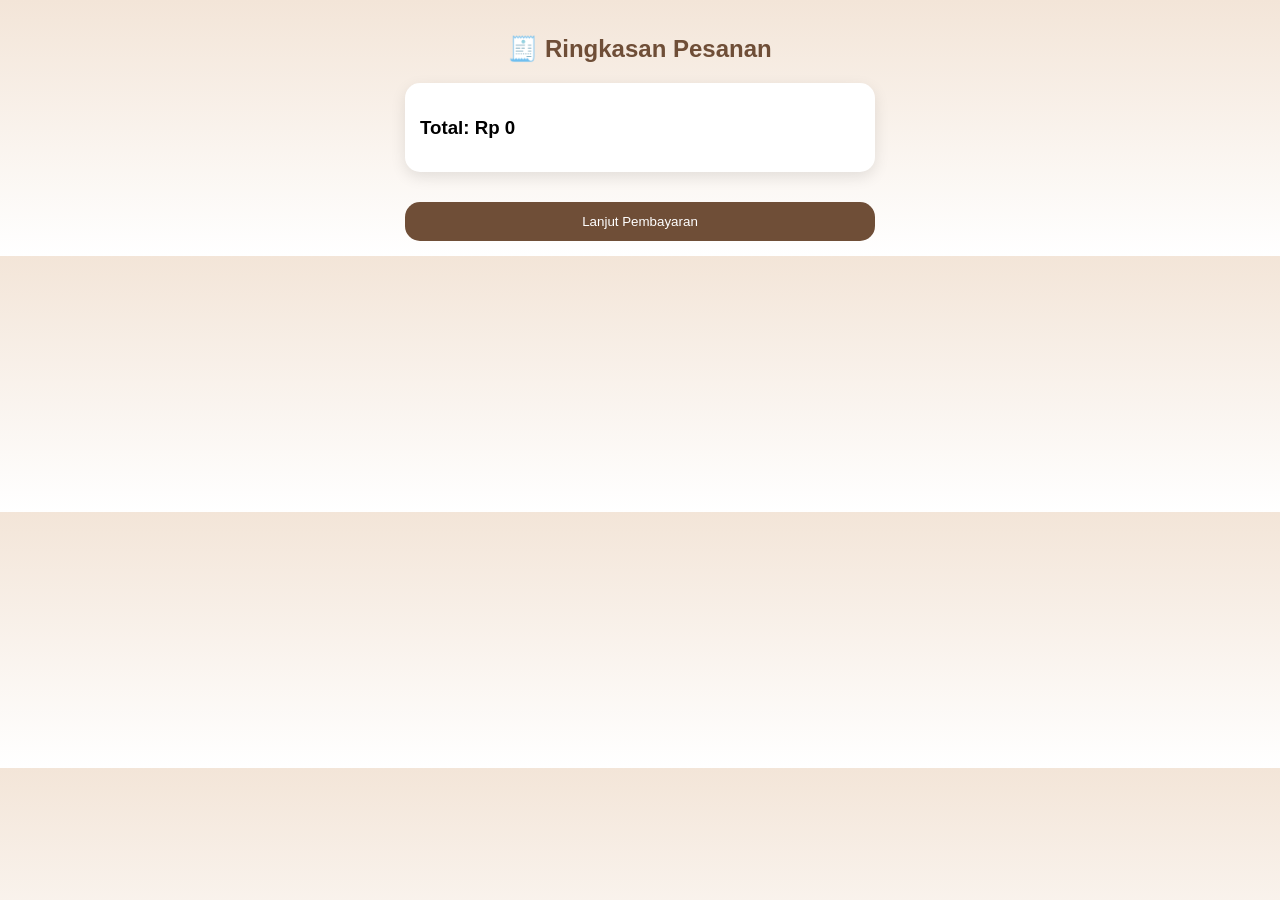
==== cart.html @ 9160bba3 "membuat halaman utama Kopi Sandai" ====
<!DOCTYPE html>
<html>
<head>
<title>Ringkasan</title>
<link rel="stylesheet" href="style.css">
</head>
<body>

<div class="container">

<h2>🧾 Ringkasan Pesanan</h2>

<div class="card">
    <div id="cartItems"></div>
    <h3 id="total"></h3>
</div>

<button onclick="goToPayment()" class="btn">Lanjut Pembayaran</button>

</div>

<script src="script.js"></script>
</body>
</html>
---- style.css ----
body {
    margin: 0;
    font-family: 'Segoe UI', sans-serif;
    background: linear-gradient(to bottom, #f3e5d8, #ffffff);
}

.container {
    max-width: 500px;
    margin: auto;
    padding: 15px;
}

h2 {
    text-align: center;
    color: #6f4e37;
}

/* CARD */
.card {
    background: white;
    padding: 15px;
    margin: 15px 0;
    border-radius: 15px;
    box-shadow: 0 5px 15px rgba(0,0,0,0.1);
}

/* FORM */
/* FIX GLOBAL */
* {
    box-sizing: border-box;
}

/* FORM CARD */
.form-card {
    display: flex;
    flex-direction: column;
    gap: 10px;
}

/* INPUT & SELECT */
.form-card input,
.form-card select {
    width: 100%;
    padding: 12px 14px;
    border-radius: 12px;
    border: none;
    background: #f5f5f5;
    font-size: 14px;
    outline: none;
    transition: 0.2s;
}

/* FOCUS EFFECT */
.form-card input:focus,
.form-card select:focus {
    background: #fff;
    box-shadow: 0 0 0 2px #6f4e37;
}

/* SEARCH */
#search {
    width: 100%;
    padding: 12px;
    border-radius: 20px;
    border: none;
    margin: 10px 0;
}

/* MENU */
#menu {
    display: grid;
    grid-template-columns: repeat(2,1fr);
    gap: 15px;
}

.menu-card {
    background: white;
    border-radius: 15px;
    padding: 10px;
    text-align: center;
    transition: 0.3s;
}

.menu-card:hover {
    transform: translateY(-5px);
}

.menu-card img {
    width: 80px;
    height: 80px;
    object-fit: contain;
}

/* QTY */
.qty {
    display: flex;
    justify-content: center;
    gap: 10px;
}

.qty button {
    background: #6f4e37;
    color: white;
    border: none;
    padding: 5px 10px;
    border-radius: 8px;
}

/* BUTTON */
.btn {
    width: 100%;
    padding: 12px;
    background: #6f4e37;
    color: white;
    border: none;
    border-radius: 15px;
    margin-top: 15px;
}

/* CART */
.item {
    padding: 10px;
    border-bottom: 1px solid #eee;
}

/* PAYMENT */
#paymentDetail {
    margin-top: 15px;
    text-align: center;
}

/* SUCCESS */
.success-box {
    text-align: center;
    margin-top: 100px;
}

.success-box h1 {
    color: green;
}
/* SUCCESS PAGE */
.success-container {
    height: 100vh;
    display: flex;
    justify-content: center;
    align-items: center;
    background: linear-gradient(to bottom, #f3e5d8, #ffffff);
}

.success-card {
    background: white;
    padding: 30px;
    border-radius: 20px;
    text-align: center;
    width: 80%;
    max-width: 350px;
    box-shadow: 0 10px 25px rgba(0,0,0,0.1);
}

/* CHECK ICON */
.checkmark {
    width: 70px;
    height: 70px;
    margin: 0 auto 15px;
    background: green;
    color: white;
    font-size: 40px;
    line-height: 70px;
    border-radius: 50%;
}

/* TEXT */
.success-card h1 {
    margin: 10px 0;
    color: green;
}

.success-card h2 {
    color: #6f4e37;
}

.success-card .info {
    color: #777;
    font-size: 14px;
    margin: 10px 0 20px;
}
.checkmark {
    animation: pop 0.4s ease;
}

@keyframes pop {
    0% { transform: scale(0); }
    100% { transform: scale(1); }
}
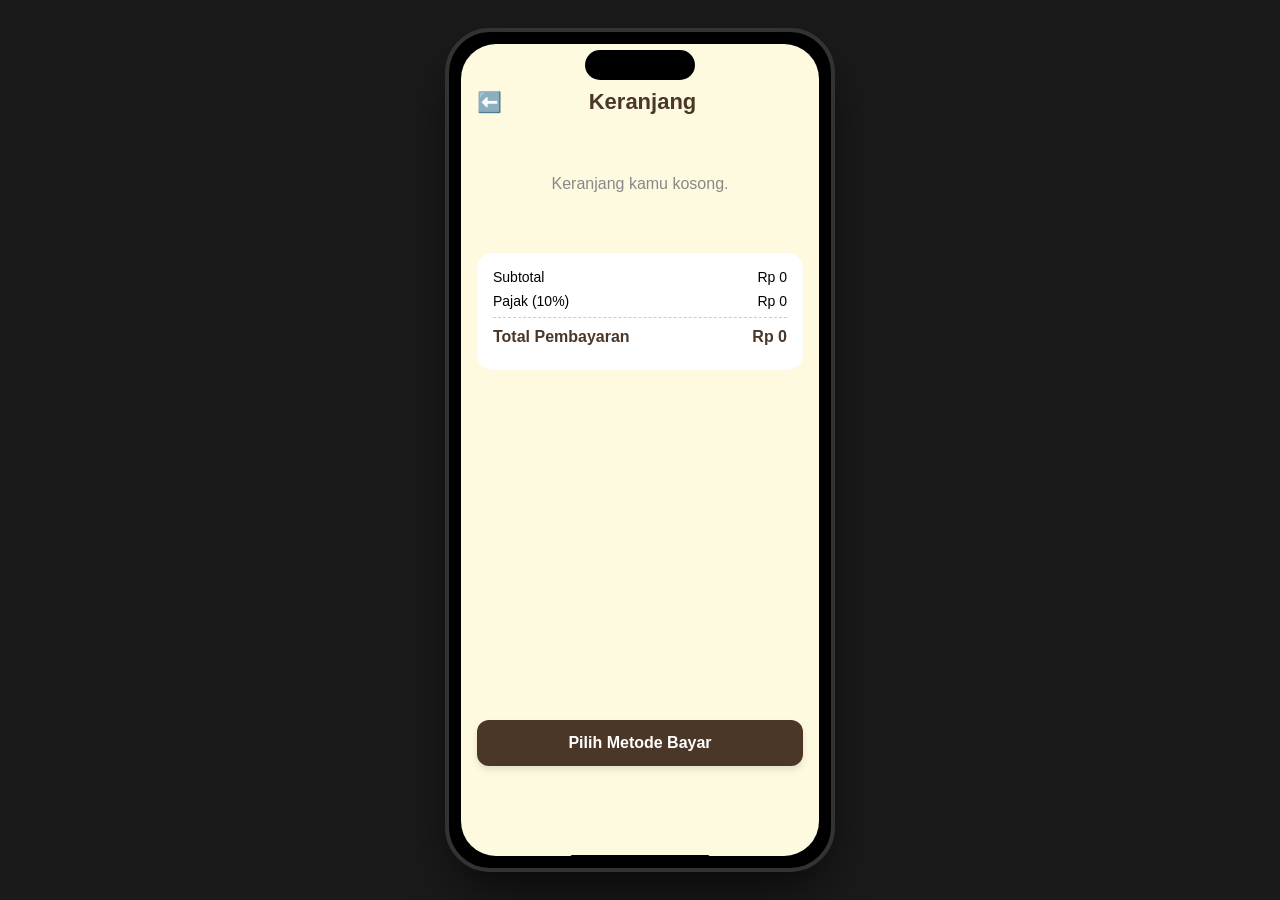
==== commit 9c932230: "web pemesanan coffeshop" ====
--- a/cart.html
+++ b/cart.html
@@ -1,24 +1,48 @@
+<!-- cart.html -->
 <!DOCTYPE html>
-<html>
+<html lang="id">
 <head>
-<title>Ringkasan</title>
-<link rel="stylesheet" href="style.css">
+    <meta charset="UTF-8">
+    <meta name="viewport" content="width=device-width, initial-scale=1.0">
+    <title>Keranjang - Mas Amba</title>
+    <link rel="stylesheet" href="style.css"> <!-- cite: 4 -->
 </head>
 <body>
+    <div class="iphone-container"> <!-- cite: 4 -->
+        <div class="iphone-notch"></div> <!-- cite: 4 -->
+        <div class="iphone-screen" style="justify-content: space-between;"> <!-- cite: 4 -->
+            
+            <div>
+                <div class="app-header"> <!-- cite: 4 -->
+                    <a href="kasir.html" style="text-decoration: none; font-size: 20px;">⬅️</a> <!-- cite: 4 -->
+                    <h2 class="app-title" style="flex: 1; text-align: center; margin-right: 20px;">Keranjang</h2> <!-- cite: 4 -->
+                </div>
 
-<div class="container">
+                <div id="cart-items-container" style="margin-top: 15px;"></div> <!-- cite: 4 -->
 
-<h2>🧾 Ringkasan Pesanan</h2>
+                <div class="summary-card"> <!-- cite: 4 -->
+                    <div class="summary-row"> <!-- cite: 4 -->
+                        <span>Subtotal</span> <!-- cite: 4 -->
+                        <span id="subtotal-val">Rp 0</span> <!-- cite: 4 -->
+                    </div>
+                    <div class="summary-row"> <!-- cite: 4 -->
+                        <span>Pajak (10%)</span> <!-- cite: 4 -->
+                        <span id="tax-val">Rp 0</span> <!-- cite: 4 -->
+                    </div>
+                    <div class="summary-row summary-total"> <!-- cite: 4 -->
+                        <span>Total Pembayaran</span> <!-- cite: 4 -->
+                        <span id="total-val">Rp 0</span> <!-- cite: 4 -->
+                    </div>
+                </div>
+            </div>
 
-<div class="card">
-    <div id="cartItems"></div>
-    <h3 id="total"></h3>
-</div>
+            <div style="margin-top: 20px;"> <!-- cite: 4 -->
+                <a href="payment.html" class="btn-primary" style="display: block;">Pilih Metode Bayar</a> <!-- cite: 4 -->
+            </div>
 
-<button onclick="goToPayment()" class="btn">Lanjut Pembayaran</button>
-
-</div>
-
-<script src="script.js"></script>
+        </div>
+        <div class="iphone-home-bar"></div> <!-- cite: 4 -->
+    </div>
+    <script src="script.js"></script> <!-- cite: 4 -->
 </body>
 </html>
--- a/style.css
+++ b/style.css
@@ -1,194 +1,292 @@
-body {
-    margin: 0;
-    font-family: 'Segoe UI', sans-serif;
-    background: linear-gradient(to bottom, #f3e5d8, #ffffff);
-}
-
-.container {
-    max-width: 500px;
-    margin: auto;
-    padding: 15px;
-}
-
-h2 {
-    text-align: center;
-    color: #6f4e37;
-}
-
-/* CARD */
-.card {
-    background: white;
-    padding: 15px;
-    margin: 15px 0;
-    border-radius: 15px;
-    box-shadow: 0 5px 15px rgba(0,0,0,0.1);
-}
-
-/* FORM */
-/* FIX GLOBAL */
+/* style.css */
 * {
     box-sizing: border-box;
-}
-
-/* FORM CARD */
-.form-card {
-    display: flex;
-    flex-direction: column;
-    gap: 10px;
-}
-
-/* INPUT & SELECT */
-.form-card input,
-.form-card select {
-    width: 100%;
-    padding: 12px 14px;
-    border-radius: 12px;
-    border: none;
-    background: #f5f5f5;
-    font-size: 14px;
-    outline: none;
-    transition: 0.2s;
-}
-
-/* FOCUS EFFECT */
-.form-card input:focus,
-.form-card select:focus {
-    background: #fff;
-    box-shadow: 0 0 0 2px #6f4e37;
-}
-
-/* SEARCH */
-#search {
-    width: 100%;
-    padding: 12px;
-    border-radius: 20px;
-    border: none;
-    margin: 10px 0;
-}
-
-/* MENU */
-#menu {
-    display: grid;
-    grid-template-columns: repeat(2,1fr);
-    gap: 15px;
+    margin: 0;
+    padding: 0;
+    font-family: 'Segoe UI', Roboto, Helvetica, Arial, sans-serif; /* cite: 9 */
+}
+
+:root {
+    --primary-color: #4a3728; /* Coffee Warm Brown */ /* cite: 9 */
+    --accent-color: #d4a373;  /* Warm Latte Gold */ /* cite: 9 */
+    --bg-light: #fefae0;      /* Creamy White */ /* cite: 9 */
+    --text-dark: #283618;     /* Dark Forest Tone */ /* cite: 9 */
+    --text-muted: #7f6a5b;    /* cite: 9 */
+    --card-bg: #ffffff;        /* cite: 9 */
+    --success: #2a9d8f;       /* cite: 9 */
+}
+
+body {
+    background-color: #1a1a1a; /* cite: 9 */
+    display: flex; /* cite: 9 */
+    justify-content: center; /* cite: 9 */
+    align-items: center; /* cite: 9 */
+    min-height: 100vh; /* cite: 9 */
+    padding: 20px; /* cite: 9 */
+}
+
+/* iPhone Frame Container */
+.iphone-container {
+    width: 390px; /* cite: 9 */
+    height: 844px; /* cite: 9 */
+    background: #000; /* cite: 9 */
+    border-radius: 45px; /* cite: 9 */
+    box-shadow: 0px 25px 50px -12px rgba(0, 0, 0, 0.7); /* cite: 9 */
+    position: relative; /* cite: 9 */
+    padding: 12px; /* cite: 9 */
+    border: 4px solid #333; /* cite: 9 */
+    overflow: hidden; /* cite: 9 */
+}
+
+.iphone-notch {
+    position: absolute; /* cite: 9 */
+    top: 18px; /* cite: 9 */
+    left: 50%; /* cite: 9 */
+    transform: translateX(-50%); /* cite: 9 */
+    width: 110px; /* cite: 9 */
+    height: 30px; /* cite: 9 */
+    background: #000; /* cite: 9 */
+    border-radius: 20px; /* cite: 9 */
+    z-index: 1000; /* cite: 9 */
+}
+
+.iphone-screen {
+    width: 100%; /* cite: 9 */
+    height: 100%; /* cite: 9 */
+    background-color: var(--bg-light); /* cite: 9 */
+    border-radius: 35px; /* cite: 9 */
+    overflow-y: auto; /* cite: 9 */
+    overflow-x: hidden; /* cite: 9 */
+    position: relative; /* cite: 9 */
+    padding: 45px 16px 90px 16px; /* Space untuk notch & nav */
+    display: flex; /* cite: 9 */
+    flex-direction: column; /* cite: 9 */
+}
+
+.iphone-screen::-webkit-scrollbar {
+    display: none; /* cite: 9 */
+}
+
+.iphone-home-bar {
+    position: absolute; /* cite: 9 */
+    bottom: 8px; /* cite: 9 */
+    left: 50%; /* cite: 9 */
+    transform: translateX(-50%); /* cite: 9 */
+    width: 140px; /* cite: 9 */
+    height: 5px; /* cite: 9 */
+    background: #000; /* cite: 9 */
+    border-radius: 2.5px; /* cite: 9 */
+    z-index: 1000; /* cite: 9 */
+}
+
+/* UI Elements */
+.btn-primary {
+    background-color: var(--primary-color); /* cite: 9 */
+    color: #fff; /* cite: 9 */
+    border: none; /* cite: 9 */
+    padding: 14px 20px; /* cite: 9 */
+    border-radius: 12px; /* cite: 9 */
+    font-size: 16px; /* cite: 9 */
+    font-weight: 600; /* cite: 9 */
+    cursor: pointer; /* cite: 9 */
+    width: 100%; /* cite: 9 */
+    text-align: center; /* cite: 9 */
+    text-decoration: none; /* cite: 9 */
+    box-shadow: 0 4px 6px rgba(0,0,0,0.1); /* cite: 9 */
+    transition: all 0.2s ease; /* cite: 9 */
+}
+
+.btn-primary:active {
+    transform: scale(0.98); /* cite: 9 */
+    background-color: #36281d; /* cite: 9 */
+}
+
+.btn-secondary {
+    background-color: transparent; /* cite: 9 */
+    color: var(--primary-color); /* cite: 9 */
+    border: 2px solid var(--primary-color); /* cite: 9 */
+    padding: 12px 20px; /* cite: 9 */
+    border-radius: 12px; /* cite: 9 */
+    font-size: 15px; /* cite: 9 */
+    font-weight: 600; /* cite: 9 */
+    cursor: pointer; /* cite: 9 */
+    width: 100%; /* cite: 9 */
+    text-align: center; /* cite: 9 */
+    text-decoration: none; /* cite: 9 */
+}
+
+.app-header {
+    display: flex; /* cite: 9 */
+    justify-content: space-between; /* cite: 9 */
+    align-items: center; /* cite: 9 */
+    margin-bottom: 20px; /* cite: 9 */
+}
+
+.app-title {
+    font-size: 22px; /* cite: 9 */
+    font-weight: 700; /* cite: 9 */
+    color: var(--primary-color); /* cite: 9 */
+}
+
+.app-subtitle {
+    font-size: 13px; /* cite: 9 */
+    color: var(--text-muted); /* cite: 9 */
+    margin-top: -4px; /* cite: 9 */
+}
+
+.menu-section-title {
+    font-size: 18px; /* cite: 9 */
+    font-weight: 600; /* cite: 9 */
+    color: var(--primary-color); /* cite: 9 */
+    margin: 15px 0 10px 0; /* cite: 9 */
+}
+
+.menu-grid {
+    display: flex; /* cite: 9 */
+    flex-direction: column; /* cite: 9 */
+    gap: 12px; /* cite: 9 */
 }
 
 .menu-card {
-    background: white;
-    border-radius: 15px;
-    padding: 10px;
-    text-align: center;
-    transition: 0.3s;
-}
-
-.menu-card:hover {
-    transform: translateY(-5px);
-}
-
-.menu-card img {
-    width: 80px;
-    height: 80px;
-    object-fit: contain;
-}
-
-/* QTY */
-.qty {
-    display: flex;
-    justify-content: center;
-    gap: 10px;
-}
-
-.qty button {
-    background: #6f4e37;
-    color: white;
-    border: none;
-    padding: 5px 10px;
+    background: var(--card-bg); /* cite: 9 */
+    border-radius: 16px; /* cite: 9 */
+    padding: 12px; /* cite: 9 */
+    display: flex; /* cite: 9 */
+    align-items: center; /* cite: 9 */
+    gap: 12px; /* cite: 9 */
+    box-shadow: 0 4px 10px rgba(0,0,0,0.03); /* cite: 9 */
+}
+
+.menu-thumb {
+    width: 75px; /* cite: 9 */
+    height: 75px; /* cite: 9 */
+    border-radius: 12px; /* cite: 9 */
+    object-fit: cover; /* cite: 9 */
+    background-color: #eee; /* cite: 9 */
+}
+
+.add-btn {
+    background: var(--primary-color); /* cite: 9 */
+    color: white; /* cite: 9 */
+    border: none; /* cite: 9 */
+    width: 32px; /* cite: 9 */
+    height: 32px; /* cite: 9 */
+    border-radius: 50%; /* cite: 9 */
+    font-size: 18px; /* cite: 9 */
+    font-weight: bold; /* cite: 9 */
+    cursor: pointer; /* cite: 9 */
+    display: flex; /* cite: 9 */
+    align-items: center; /* cite: 9 */
+    justify-content: center; /* cite: 9 */
+}
+
+.bottom-nav {
+    position: absolute; /* cite: 9 */
+    bottom: 20px; /* cite: 9 */
+    left: 16px; /* cite: 9 */
+    right: 16px; /* cite: 9 */
+    background: var(--primary-color); /* cite: 9 */
+    border-radius: 20px; /* cite: 9 */
+    padding: 12px 20px; /* cite: 9 */
+    display: flex; /* cite: 9 */
+    justify-content: space-between; /* cite: 9 */
+    align-items: center; /* cite: 9 */
+    color: white; /* cite: 9 */
+    box-shadow: 0 8px 20px rgba(0,0,0,0.2); /* cite: 9 */
+    text-decoration: none; /* cite: 9 */
+    z-index: 99; /* cite: 9 */
+}
+
+.cart-icon-wrapper {
+    position: relative; /* cite: 9 */
+}
+
+.cart-badge {
+    position: absolute; /* cite: 9 */
+    top: -8px; /* cite: 9 */
+    right: -12px; /* cite: 9 */
+    background: var(--accent-color); /* cite: 9 */
+    color: var(--primary-color); /* cite: 9 */
+    font-size: 11px; /* cite: 9 */
+    font-weight: bold; /* cite: 9 */
+    padding: 2px 6px; /* cite: 9 */
+    border-radius: 10px; /* cite: 9 */
+}
+
+.cart-item {
+    display: flex; /* cite: 9 */
+    align-items: center; /* cite: 9 */
+    justify-content: space-between; /* cite: 9 */
+    background: white; /* cite: 9 */
+    padding: 12px; /* cite: 9 */
+    border-radius: 14px; /* cite: 9 */
+    margin-bottom: 10px; /* cite: 9 */
+}
+
+.qty-counter {
+    display: flex; /* cite: 9 */
+    align-items: center; /* cite: 9 */
+    gap: 10px; /* cite: 9 */
+}
+
+.qty-btn {
+    width: 26px; /* cite: 9 */
+    height: 26px; /* cite: 9 */
+    border-radius: 6px; /* cite: 9 */
+    border: 1px solid #ccc; /* cite: 9 */
+    background: #fff; /* cite: 9 */
+    cursor: pointer; /* cite: 9 */
+    font-weight: bold; /* cite: 9 */
+}
+
+.summary-card {
+    background: white; /* cite: 9 */
+    border-radius: 16px; /* cite: 16 */
+    padding: 16px; /* cite: 16 */
+    margin-top: 20px; /* cite: 16 */
+}
+
+.summary-row {
+    display: flex; /* cite: 16 */
+    justify-content: space-between; /* cite: 16 */
+    margin-bottom: 8px; /* cite: 16 */
+    font-size: 14px; /* cite: 16 */
+}
+
+.summary-total {
+    border-top: 1px dashed #ccc; /* cite: 16 */
+    padding-top: 10px; /* cite: 16 */
+    font-weight: 700; /* cite: 16 */
+    font-size: 16px; /* cite: 16 */
+    color: var(--primary-color); /* cite: 16 */
+}
+
+.method-card {
+    background: white; /* cite: 9 */
+    border: 2px solid transparent; /* cite: 9 */
+    border-radius: 16px; /* cite: 9 */
+    padding: 16px; /* cite: 9 */
+    margin-bottom: 12px; /* cite: 9 */
+    cursor: pointer; /* cite: 9 */
+    transition: all 0.2s ease; /* cite: 9 */
+    display: flex; /* cite: 9 */
+    align-items: center; /* cite: 9 */
+    gap: 15px; /* cite: 9 */
+}
+
+.method-card.selected {
+    border-color: var(--accent-color); /* cite: 9 */
+    background: #fffdf2; /* cite: 9 */
+}
+
+/* kasir.css */
+@import url('style.css');
+
+.admin-badge {
+    background: #e3f2fd;
+    color: #0d47a1;
+    padding: 4px 8px;
     border-radius: 8px;
-}
-
-/* BUTTON */
-.btn {
-    width: 100%;
-    padding: 12px;
-    background: #6f4e37;
-    color: white;
-    border: none;
-    border-radius: 15px;
-    margin-top: 15px;
-}
-
-/* CART */
-.item {
-    padding: 10px;
-    border-bottom: 1px solid #eee;
-}
-
-/* PAYMENT */
-#paymentDetail {
-    margin-top: 15px;
-    text-align: center;
-}
-
-/* SUCCESS */
-.success-box {
-    text-align: center;
-    margin-top: 100px;
-}
-
-.success-box h1 {
-    color: green;
-}
-/* SUCCESS PAGE */
-.success-container {
-    height: 100vh;
-    display: flex;
-    justify-content: center;
-    align-items: center;
-    background: linear-gradient(to bottom, #f3e5d8, #ffffff);
-}
-
-.success-card {
-    background: white;
-    padding: 30px;
-    border-radius: 20px;
-    text-align: center;
-    width: 80%;
-    max-width: 350px;
-    box-shadow: 0 10px 25px rgba(0,0,0,0.1);
-}
-
-/* CHECK ICON */
-.checkmark {
-    width: 70px;
-    height: 70px;
-    margin: 0 auto 15px;
-    background: green;
-    color: white;
-    font-size: 40px;
-    line-height: 70px;
-    border-radius: 50%;
-}
-
-/* TEXT */
-.success-card h1 {
-    margin: 10px 0;
-    color: green;
-}
-
-.success-card h2 {
-    color: #6f4e37;
-}
-
-.success-card .info {
-    color: #777;
-    font-size: 14px;
-    margin: 10px 0 20px;
-}
-.checkmark {
-    animation: pop 0.4s ease;
-}
-
-@keyframes pop {
-    0% { transform: scale(0); }
-    100% { transform: scale(1); }
+    font-size: 11px;
+    font-weight: bold;
 }
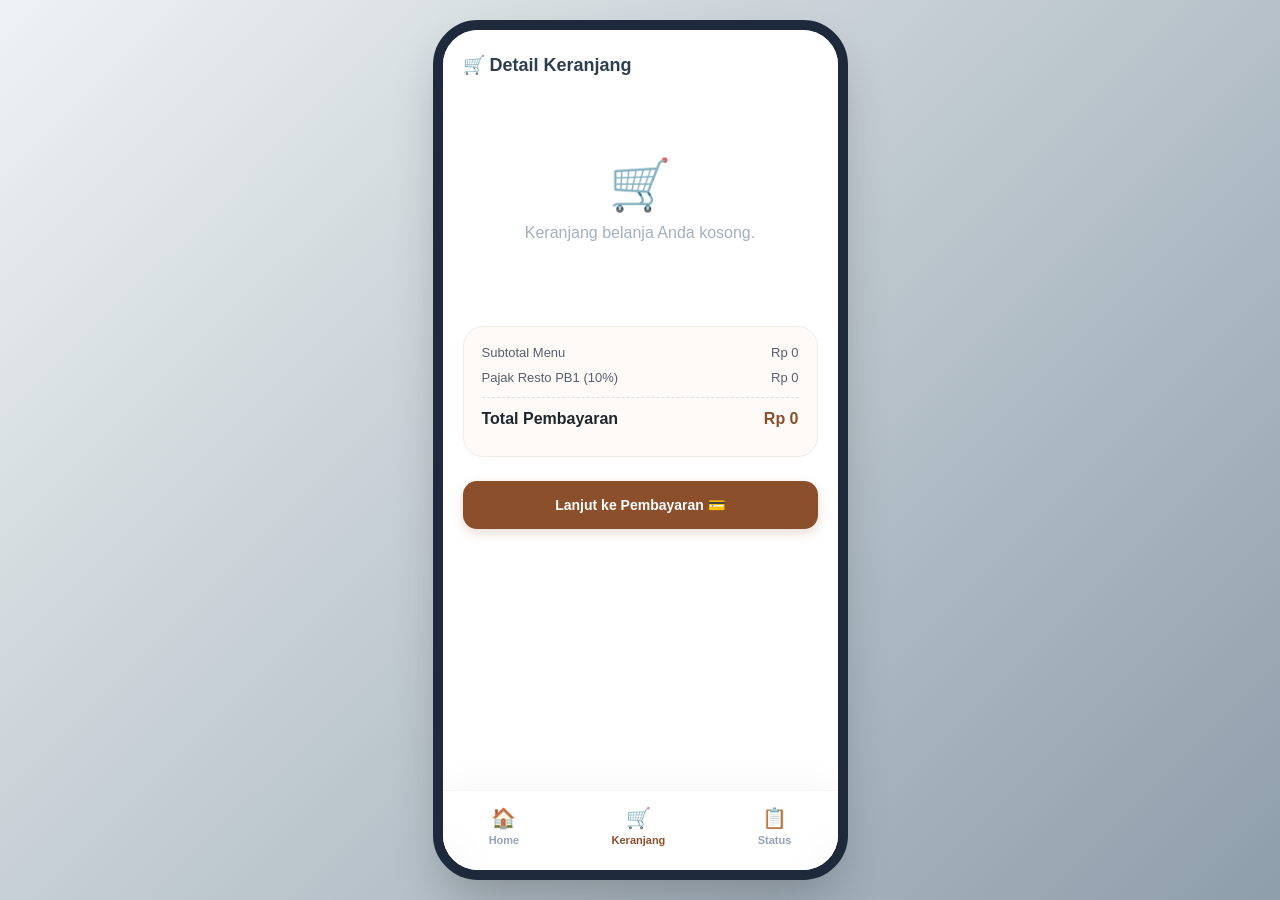
==== commit 9d9edc4a: "update project fronted backend" ====
--- a/cart.html
+++ b/cart.html
@@ -1,48 +1,104 @@
-<!-- cart.html -->
 <!DOCTYPE html>
 <html lang="id">
 <head>
     <meta charset="UTF-8">
     <meta name="viewport" content="width=device-width, initial-scale=1.0">
-    <title>Keranjang - Mas Amba</title>
-    <link rel="stylesheet" href="style.css"> <!-- cite: 4 -->
+    <title>Sunday Coffee - Keranjang</title>
+    <link rel="stylesheet" href="style.css">
+    <style>
+        .cart-item { display: flex; align-items: center; gap: 16px; padding: 16px 0; border-bottom: 1px solid #f1f2f6; }
+        .cart-img { width: 60px; height: 60px; object-fit: contain; background: #f8f9fa; border-radius: 12px; }
+        .cart-details { flex: 1; }
+        .cart-details h4 { font-size: 14px; color: #2c3e50; margin-bottom: 4px; }
+        .qty-box { display: flex; align-items: center; gap: 12px; border: 1px solid #e1e2e6; padding: 6px 12px; border-radius: 20px; background: #f8f9fa; }
+        .qty-btn { border: none; background: transparent; font-weight: bold; cursor: pointer; color: #8c4f2b; font-size: 14px; }
+        .summary-card { background: #fdfaf7; border: 1px solid #f5ebe6; padding: 18px; border-radius: 20px; margin-top: 24px; }
+        .summary-row { display: flex; justify-content: space-between; font-size: 13px; margin-bottom: 10px; color: #57606f; }
+    </style>
 </head>
 <body>
-    <div class="iphone-container"> <!-- cite: 4 -->
-        <div class="iphone-notch"></div> <!-- cite: 4 -->
-        <div class="iphone-screen" style="justify-content: space-between;"> <!-- cite: 4 -->
+
+    <div class="mobile-container">
+        <div class="scroll-content">
+            <h3 style="margin-bottom: 20px; color: #2c3e50; font-size: 18px; font-weight: 800;">🛒 Detail Keranjang</h3>
             
-            <div>
-                <div class="app-header"> <!-- cite: 4 -->
-                    <a href="kasir.html" style="text-decoration: none; font-size: 20px;">⬅️</a> <!-- cite: 4 -->
-                    <h2 class="app-title" style="flex: 1; text-align: center; margin-right: 20px;">Keranjang</h2> <!-- cite: 4 -->
-                </div>
+            <!-- List Item Belanjaan -->
+            <div id="cart-list"></div>
 
-                <div id="cart-items-container" style="margin-top: 15px;"></div> <!-- cite: 4 -->
-
-                <div class="summary-card"> <!-- cite: 4 -->
-                    <div class="summary-row"> <!-- cite: 4 -->
-                        <span>Subtotal</span> <!-- cite: 4 -->
-                        <span id="subtotal-val">Rp 0</span> <!-- cite: 4 -->
-                    </div>
-                    <div class="summary-row"> <!-- cite: 4 -->
-                        <span>Pajak (10%)</span> <!-- cite: 4 -->
-                        <span id="tax-val">Rp 0</span> <!-- cite: 4 -->
-                    </div>
-                    <div class="summary-row summary-total"> <!-- cite: 4 -->
-                        <span>Total Pembayaran</span> <!-- cite: 4 -->
-                        <span id="total-val">Rp 0</span> <!-- cite: 4 -->
-                    </div>
+            <!-- Rincian Biaya -->
+            <div class="summary-card">
+                <div class="summary-row"><span>Subtotal Menu</span><span id="subtotal">Rp 0</span></div>
+                <div class="summary-row"><span>Pajak Resto PB1 (10%)</span><span id="pajak">Rp 0</span></div>
+                <hr style="border: 0; border-top: 1px dashed #e1e2e6; margin: 12px 0;">
+                <div class="summary-row" style="font-weight: 800; color: #1e272e; font-size: 16px;">
+                    <span>Total Pembayaran</span>
+                    <span id="total" style="color: #8c4f2b;">Rp 0</span>
                 </div>
             </div>
 
-            <div style="margin-top: 20px;"> <!-- cite: 4 -->
-                <a href="payment.html" class="btn-primary" style="display: block;">Pilih Metode Bayar</a> <!-- cite: 4 -->
-            </div>
+            <button class="btn-tambah" style="margin-top: 24px; padding: 16px; font-size: 14px; background-color: #8c4f2b; box-shadow: 0 4px 12px rgba(140, 79, 43, 0.2);" onclick="location.href='payment.html'">
+                Lanjut ke Pembayaran 💳
+            </button>
+        </div>
 
+        <!-- Tetap Terkunci Statis di Bawah HP -->
+        <div class="bottom-nav">
+            <a href="index.html" class="nav-item"><span>🏠</span>Home</a>
+            <a href="cart.html" class="nav-item active"><span>🛒</span>Keranjang</a>
+            <a href="success.html" class="nav-item"><span>📋</span>Status</a>
         </div>
-        <div class="iphone-home-bar"></div> <!-- cite: 4 -->
     </div>
-    <script src="script.js"></script> <!-- cite: 4 -->
+
+    <script>
+        let keranjang = JSON.parse(localStorage.getItem('keranjang_mas_amba')) || [];
+
+        function renderKeranjang() {
+            const container = document.getElementById('cart-list');
+            if(keranjang.length === 0) {
+                container.innerHTML = `
+                    <div style="text-align:center; padding:60px 0; color:#a4b0be;">
+                        <span style="font-size: 50px; display:block; margin-bottom:10px;">🛒</span>
+                        Keranjang belanja Anda kosong.
+                    </div>`;
+                return;
+            }
+            container.innerHTML = '';
+            let subtotal = 0;
+
+            keranjang.forEach((item, index) => {
+                subtotal += item.harga * item.qty;
+                container.innerHTML += `
+                    <div class="cart-item">
+                        <img src="${item.gambar}" class="cart-img" onerror="this.src='assets/images/logo.jpg'">
+                        <div class="cart-details">
+                            <h4>${item.nama}</h4>
+                            <p style="font-size:13px; color:#8c4f2b; font-weight:700;">Rp ${(item.harga * item.qty).toLocaleString('id-ID')}</p>
+                        </div>
+                        <div class="qty-box">
+                            <button class="qty-btn" onclick="ubahJumlah(${index}, -1)">-</button>
+                            <span style="font-size:13px; font-weight:bold; color:#2c3e50;">${item.qty}</span>
+                            <button class="qty-btn" onclick="ubahJumlah(${index}, 1)">+</button>
+                        </div>
+                    </div>
+                `;
+            });
+
+            let tax = subtotal * 0.1;
+            let total = subtotal + tax;
+            document.getElementById('subtotal').innerText = `Rp ${subtotal.toLocaleString('id-ID')}`;
+            document.getElementById('pajak').innerText = `Rp ${tax.toLocaleString('id-ID')}`;
+            document.getElementById('total').innerText = `Rp ${total.toLocaleString('id-ID')}`;
+            localStorage.setItem('total_bayar_mas_amba', total);
+        }
+
+        function ubahJumlah(index, aksi) {
+            keranjang[index].qty += aksi;
+            if(keranjang[index].qty <= 0) keranjang.splice(index, 1);
+            localStorage.setItem('keranjang_mas_amba', JSON.stringify(keranjang));
+            renderKeranjang();
+        }
+
+        renderKeranjang();
+    </script>
 </body>
 </html>
--- a/style.css
+++ b/style.css
@@ -1,292 +1,250 @@
-/* style.css */
 * {
-    box-sizing: border-box;
     margin: 0;
     padding: 0;
-    font-family: 'Segoe UI', Roboto, Helvetica, Arial, sans-serif; /* cite: 9 */
-}
-
-:root {
-    --primary-color: #4a3728; /* Coffee Warm Brown */ /* cite: 9 */
-    --accent-color: #d4a373;  /* Warm Latte Gold */ /* cite: 9 */
-    --bg-light: #fefae0;      /* Creamy White */ /* cite: 9 */
-    --text-dark: #283618;     /* Dark Forest Tone */ /* cite: 9 */
-    --text-muted: #7f6a5b;    /* cite: 9 */
-    --card-bg: #ffffff;        /* cite: 9 */
-    --success: #2a9d8f;       /* cite: 9 */
+    box-sizing: border-box;
+    font-family: 'Inter', -apple-system, BlinkMacSystemFont, "Segoe UI", Roboto, sans-serif;
 }
 
 body {
-    background-color: #1a1a1a; /* cite: 9 */
-    display: flex; /* cite: 9 */
-    justify-content: center; /* cite: 9 */
-    align-items: center; /* cite: 9 */
-    min-height: 100vh; /* cite: 9 */
-    padding: 20px; /* cite: 9 */
-}
-
-/* iPhone Frame Container */
-.iphone-container {
-    width: 390px; /* cite: 9 */
-    height: 844px; /* cite: 9 */
-    background: #000; /* cite: 9 */
-    border-radius: 45px; /* cite: 9 */
-    box-shadow: 0px 25px 50px -12px rgba(0, 0, 0, 0.7); /* cite: 9 */
-    position: relative; /* cite: 9 */
-    padding: 12px; /* cite: 9 */
-    border: 4px solid #333; /* cite: 9 */
-    overflow: hidden; /* cite: 9 */
-}
-
-.iphone-notch {
-    position: absolute; /* cite: 9 */
-    top: 18px; /* cite: 9 */
-    left: 50%; /* cite: 9 */
-    transform: translateX(-50%); /* cite: 9 */
-    width: 110px; /* cite: 9 */
-    height: 30px; /* cite: 9 */
-    background: #000; /* cite: 9 */
-    border-radius: 20px; /* cite: 9 */
-    z-index: 1000; /* cite: 9 */
-}
-
-.iphone-screen {
-    width: 100%; /* cite: 9 */
-    height: 100%; /* cite: 9 */
-    background-color: var(--bg-light); /* cite: 9 */
-    border-radius: 35px; /* cite: 9 */
-    overflow-y: auto; /* cite: 9 */
-    overflow-x: hidden; /* cite: 9 */
-    position: relative; /* cite: 9 */
-    padding: 45px 16px 90px 16px; /* Space untuk notch & nav */
-    display: flex; /* cite: 9 */
-    flex-direction: column; /* cite: 9 */
-}
-
-.iphone-screen::-webkit-scrollbar {
-    display: none; /* cite: 9 */
-}
-
-.iphone-home-bar {
-    position: absolute; /* cite: 9 */
-    bottom: 8px; /* cite: 9 */
-    left: 50%; /* cite: 9 */
-    transform: translateX(-50%); /* cite: 9 */
-    width: 140px; /* cite: 9 */
-    height: 5px; /* cite: 9 */
-    background: #000; /* cite: 9 */
-    border-radius: 2.5px; /* cite: 9 */
-    z-index: 1000; /* cite: 9 */
-}
-
-/* UI Elements */
-.btn-primary {
-    background-color: var(--primary-color); /* cite: 9 */
-    color: #fff; /* cite: 9 */
-    border: none; /* cite: 9 */
-    padding: 14px 20px; /* cite: 9 */
-    border-radius: 12px; /* cite: 9 */
-    font-size: 16px; /* cite: 9 */
-    font-weight: 600; /* cite: 9 */
-    cursor: pointer; /* cite: 9 */
-    width: 100%; /* cite: 9 */
-    text-align: center; /* cite: 9 */
-    text-decoration: none; /* cite: 9 */
-    box-shadow: 0 4px 6px rgba(0,0,0,0.1); /* cite: 9 */
-    transition: all 0.2s ease; /* cite: 9 */
-}
-
-.btn-primary:active {
-    transform: scale(0.98); /* cite: 9 */
-    background-color: #36281d; /* cite: 9 */
-}
-
-.btn-secondary {
-    background-color: transparent; /* cite: 9 */
-    color: var(--primary-color); /* cite: 9 */
-    border: 2px solid var(--primary-color); /* cite: 9 */
-    padding: 12px 20px; /* cite: 9 */
-    border-radius: 12px; /* cite: 9 */
-    font-size: 15px; /* cite: 9 */
-    font-weight: 600; /* cite: 9 */
-    cursor: pointer; /* cite: 9 */
-    width: 100%; /* cite: 9 */
-    text-align: center; /* cite: 9 */
-    text-decoration: none; /* cite: 9 */
-}
-
-.app-header {
-    display: flex; /* cite: 9 */
-    justify-content: space-between; /* cite: 9 */
-    align-items: center; /* cite: 9 */
-    margin-bottom: 20px; /* cite: 9 */
-}
-
-.app-title {
-    font-size: 22px; /* cite: 9 */
-    font-weight: 700; /* cite: 9 */
-    color: var(--primary-color); /* cite: 9 */
-}
-
-.app-subtitle {
-    font-size: 13px; /* cite: 9 */
-    color: var(--text-muted); /* cite: 9 */
-    margin-top: -4px; /* cite: 9 */
-}
-
-.menu-section-title {
-    font-size: 18px; /* cite: 9 */
-    font-weight: 600; /* cite: 9 */
-    color: var(--primary-color); /* cite: 9 */
-    margin: 15px 0 10px 0; /* cite: 9 */
-}
-
-.menu-grid {
-    display: flex; /* cite: 9 */
-    flex-direction: column; /* cite: 9 */
-    gap: 12px; /* cite: 9 */
-}
-
-.menu-card {
-    background: var(--card-bg); /* cite: 9 */
-    border-radius: 16px; /* cite: 9 */
-    padding: 12px; /* cite: 9 */
-    display: flex; /* cite: 9 */
-    align-items: center; /* cite: 9 */
-    gap: 12px; /* cite: 9 */
-    box-shadow: 0 4px 10px rgba(0,0,0,0.03); /* cite: 9 */
-}
-
-.menu-thumb {
-    width: 75px; /* cite: 9 */
-    height: 75px; /* cite: 9 */
-    border-radius: 12px; /* cite: 9 */
-    object-fit: cover; /* cite: 9 */
-    background-color: #eee; /* cite: 9 */
-}
-
-.add-btn {
-    background: var(--primary-color); /* cite: 9 */
-    color: white; /* cite: 9 */
-    border: none; /* cite: 9 */
-    width: 32px; /* cite: 9 */
-    height: 32px; /* cite: 9 */
-    border-radius: 50%; /* cite: 9 */
-    font-size: 18px; /* cite: 9 */
-    font-weight: bold; /* cite: 9 */
-    cursor: pointer; /* cite: 9 */
-    display: flex; /* cite: 9 */
-    align-items: center; /* cite: 9 */
-    justify-content: center; /* cite: 9 */
-}
-
+    background: linear-gradient(135deg, #eef2f3 0%, #8e9eab 100%);
+    display: flex;
+    justify-content: center;
+    align-items: center;
+    min-height: 100vh;
+    padding: 20px 0;
+}
+
+/* Bingkai Smartphone HD Ultra Premium */
+.mobile-container {
+    width: 100%;
+    max-width: 415px;
+    height: 860px;
+    background-color: #f8fafc;
+    border-radius: 45px;
+    box-shadow: 0 25px 50px -12px rgba(0, 0, 0, 0.25);
+    border: 10px solid #1e293b; /* Casing HP fisik yang solid */
+    position: relative;
+    display: flex;
+    flex-direction: column;
+    overflow: hidden;
+}
+
+/* Area Konten Tengah */
+.scroll-content {
+    flex: 1;
+    overflow-y: auto;
+    padding: 24px 20px 120px 20px;
+    background: #ffffff;
+}
+.scroll-content::-webkit-scrollbar {
+    display: none;
+}
+
+/* Header Mas Amba Premium */
+.header-kedai {
+    display: flex;
+    align-items: center;
+    gap: 14px;
+    margin-bottom: 24px;
+    background: #f8fafc;
+    padding: 12px 16px;
+    border-radius: 20px;
+    border: 1px solid #f1f5f9;
+}
+.logo-app { 
+    width: 48px; 
+    height: 48px; 
+    border-radius: 50%; 
+    object-fit: cover; 
+    box-shadow: 0 4px 10px rgba(140, 79, 43, 0.15);
+}
+.header-text h2 { font-size: 18px; color: #0f172a; font-weight: 800; letter-spacing: -0.5px; }
+.header-text p { font-size: 11px; color: #10b981; font-weight: 700; display: flex; align-items: center; gap: 4px; }
+
+/* Banner Promo Neo-Morph */
+.promo-banner {
+    background: linear-gradient(135deg, #8c4f2b 0%, #593119 100%);
+    color: white;
+    padding: 24px;
+    border-radius: 24px;
+    margin-bottom: 26px;
+    position: relative;
+    box-shadow: 0 10px 25px rgba(140, 79, 43, 0.25);
+    overflow: hidden;
+}
+.promo-banner::before {
+    content: '';
+    position: absolute;
+    top: -20px;
+    right: -20px;
+    width: 100px;
+    height: 100px;
+    background: rgba(255,255,255,0.05);
+    border-radius: 50%;
+}
+.promo-badge {
+    background: rgba(255, 255, 255, 0.2);
+    backdrop-filter: blur(4px);
+    color: #fff;
+    font-size: 9px;
+    font-weight: 800;
+    padding: 5px 12px;
+    border-radius: 30px;
+    display: inline-block;
+    margin-bottom: 12px;
+    letter-spacing: 0.5px;
+    border: 1px solid rgba(255,255,255,0.1);
+}
+.promo-banner h3 { font-size: 17px; margin-bottom: 6px; font-weight: 800; line-height: 1.4; }
+.promo-banner p { font-size: 11px; opacity: 0.85; line-height: 1.6; }
+
+/* Tabs Kategori Smooth */
+.kategori-tabs {
+    display: flex;
+    gap: 8px;
+    margin-bottom: 26px;
+    overflow-x: auto;
+}
+.tab-btn {
+    background-color: #f1f5f9;
+    color: #64748b;
+    border: none;
+    padding: 10px 20px;
+    border-radius: 16px;
+    font-size: 12px;
+    font-weight: 700;
+    cursor: pointer;
+    transition: all 0.25s cubic-bezier(0.4, 0, 0.2, 1);
+}
+.tab-btn.active {
+    background-color: #8c4f2b;
+    color: #ffffff;
+    box-shadow: 0 8px 16px rgba(140, 79, 43, 0.2);
+}
+
+/* Grid Menu HD */
+#menu-container {
+    display: grid;
+    grid-template-columns: 1fr 1fr;
+    gap: 16px;
+}
+.card-menu {
+    background: #ffffff;
+    border: 1px solid #f1f5f9;
+    border-radius: 24px;
+    padding: 14px;
+    box-shadow: 0 4px 6px -1px rgba(0, 0, 0, 0.02), 0 2px 4px -1px rgba(0, 0, 0, 0.01);
+    display: flex;
+    flex-direction: column;
+    justify-content: space-between;
+    transition: all 0.25s ease;
+}
+.card-menu:hover {
+    transform: translateY(-2px);
+    box-shadow: 0 10px 20px rgba(0,0,0,0.04);
+    border-color: #e2e8f0;
+}
+.img-menu {
+    width: 100%;
+    height: 125px;
+    object-fit: contain;
+    margin-bottom: 12px;
+}
+.menu-info h4 { font-size: 13px; color: #1e293b; margin-bottom: 4px; font-weight: 700; line-height: 1.4; }
+.menu-info .harga { font-size: 14px; color: #8c4f2b; font-weight: 800; margin-bottom: 12px; }
+
+/* Tombol Tambah Lebih Soft */
+.btn-tambah {
+    width: 100%;
+    background-color: #8c4f2b;
+    color: white;
+    border: none;
+    padding: 11px 0;
+    border-radius: 14px;
+    font-size: 12px;
+    font-weight: 700;
+    cursor: pointer;
+    transition: all 0.2s;
+}
+.btn-tambah:active { transform: scale(0.97); background-color: #593119; }
+
+/* Floating Cart Glassmorphic */
+.floating-cart {
+    position: absolute;
+    bottom: 96px;
+    left: 20px;
+    right: 20px;
+    background: linear-gradient(135deg, #10b981, #059669);
+    color: white;
+    padding: 16px 22px;
+    border-radius: 20px;
+    display: flex;
+    justify-content: space-between;
+    align-items: center;
+    box-shadow: 0 10px 25px rgba(16, 185, 129, 0.3);
+    z-index: 99;
+}
+.view-cart-btn { color: white; text-decoration: none; font-weight: 800; font-size: 13px; }
+
+/* Bottom Nav Glassmorphism Premium */
 .bottom-nav {
-    position: absolute; /* cite: 9 */
-    bottom: 20px; /* cite: 9 */
-    left: 16px; /* cite: 9 */
-    right: 16px; /* cite: 9 */
-    background: var(--primary-color); /* cite: 9 */
-    border-radius: 20px; /* cite: 9 */
-    padding: 12px 20px; /* cite: 9 */
-    display: flex; /* cite: 9 */
-    justify-content: space-between; /* cite: 9 */
-    align-items: center; /* cite: 9 */
-    color: white; /* cite: 9 */
-    box-shadow: 0 8px 20px rgba(0,0,0,0.2); /* cite: 9 */
-    text-decoration: none; /* cite: 9 */
-    z-index: 99; /* cite: 9 */
-}
-
-.cart-icon-wrapper {
-    position: relative; /* cite: 9 */
-}
-
-.cart-badge {
-    position: absolute; /* cite: 9 */
-    top: -8px; /* cite: 9 */
-    right: -12px; /* cite: 9 */
-    background: var(--accent-color); /* cite: 9 */
-    color: var(--primary-color); /* cite: 9 */
-    font-size: 11px; /* cite: 9 */
-    font-weight: bold; /* cite: 9 */
-    padding: 2px 6px; /* cite: 9 */
-    border-radius: 10px; /* cite: 9 */
-}
-
-.cart-item {
-    display: flex; /* cite: 9 */
-    align-items: center; /* cite: 9 */
-    justify-content: space-between; /* cite: 9 */
-    background: white; /* cite: 9 */
-    padding: 12px; /* cite: 9 */
-    border-radius: 14px; /* cite: 9 */
-    margin-bottom: 10px; /* cite: 9 */
-}
-
-.qty-counter {
-    display: flex; /* cite: 9 */
-    align-items: center; /* cite: 9 */
-    gap: 10px; /* cite: 9 */
-}
-
-.qty-btn {
-    width: 26px; /* cite: 9 */
-    height: 26px; /* cite: 9 */
-    border-radius: 6px; /* cite: 9 */
-    border: 1px solid #ccc; /* cite: 9 */
-    background: #fff; /* cite: 9 */
-    cursor: pointer; /* cite: 9 */
-    font-weight: bold; /* cite: 9 */
-}
-
-.summary-card {
-    background: white; /* cite: 9 */
-    border-radius: 16px; /* cite: 16 */
-    padding: 16px; /* cite: 16 */
-    margin-top: 20px; /* cite: 16 */
-}
-
-.summary-row {
-    display: flex; /* cite: 16 */
-    justify-content: space-between; /* cite: 16 */
-    margin-bottom: 8px; /* cite: 16 */
-    font-size: 14px; /* cite: 16 */
-}
-
-.summary-total {
-    border-top: 1px dashed #ccc; /* cite: 16 */
-    padding-top: 10px; /* cite: 16 */
-    font-weight: 700; /* cite: 16 */
-    font-size: 16px; /* cite: 16 */
-    color: var(--primary-color); /* cite: 16 */
-}
-
+    position: absolute;
+    bottom: 0;
+    left: 0;
+    right: 0;
+    height: 80px;
+    background: rgba(255, 255, 255, 0.85);
+    backdrop-filter: blur(20px);
+    border-top: 1px solid rgba(241, 245, 249, 0.8);
+    display: flex;
+    justify-content: space-around;
+    align-items: center;
+    z-index: 100;
+    padding-bottom: 10px;
+    box-shadow: 0 -8px 32px rgba(0, 0, 0, 0.03);
+}
+.nav-item {
+    display: flex;
+    flex-direction: column;
+    align-items: center;
+    text-decoration: none;
+    color: #94a3b8;
+    font-size: 11px;
+    font-weight: 700;
+    transition: color 0.25s;
+}
+.nav-item.active { color: #8c4f2b; }
+.nav-item span { font-size: 20px; margin-bottom: 4px; }
+
+/* Metode Pembayaran Card */
 .method-card {
-    background: white; /* cite: 9 */
-    border: 2px solid transparent; /* cite: 9 */
-    border-radius: 16px; /* cite: 9 */
-    padding: 16px; /* cite: 9 */
-    margin-bottom: 12px; /* cite: 9 */
-    cursor: pointer; /* cite: 9 */
-    transition: all 0.2s ease; /* cite: 9 */
-    display: flex; /* cite: 9 */
-    align-items: center; /* cite: 9 */
-    gap: 15px; /* cite: 9 */
-}
-
+    display: flex;
+    align-items: center;
+    justify-content: space-between;
+    background-color: #ffffff;
+    border: 2px solid #e2e8f0;
+    border-radius: 16px;
+    padding: 18px 20px;
+    margin-bottom: 12px;
+    cursor: pointer;
+    transition: all 0.2s ease;
+}
 .method-card.selected {
-    border-color: var(--accent-color); /* cite: 9 */
-    background: #fffdf2; /* cite: 9 */
-}
-
-/* kasir.css */
-@import url('style.css');
-
-.admin-badge {
-    background: #e3f2fd;
-    color: #0d47a1;
-    padding: 4px 8px;
-    border-radius: 8px;
-    font-size: 11px;
-    font-weight: bold;
-}+    border-color: #8c4f2b;
+    background-color: #fffaf7;
+    box-shadow: 0 4px 12px rgba(140, 79, 43, 0.06);
+}
+.method-card input[type="radio"] {
+    accent-color: #8c4f2b;
+    width: 18px;
+    height: 18px;
+}
+.qr-display-box {
+    background-color: #f8fafc;
+    border: 2px dashed #cbd5e1;
+    border-radius: 24px;
+    padding: 24px;
+    text-align: center;
+    margin: 20px 0;
+}
+.timer-text { font-size: 12px; color: #ef4444; font-weight: 700; margin-top: 8px; }
